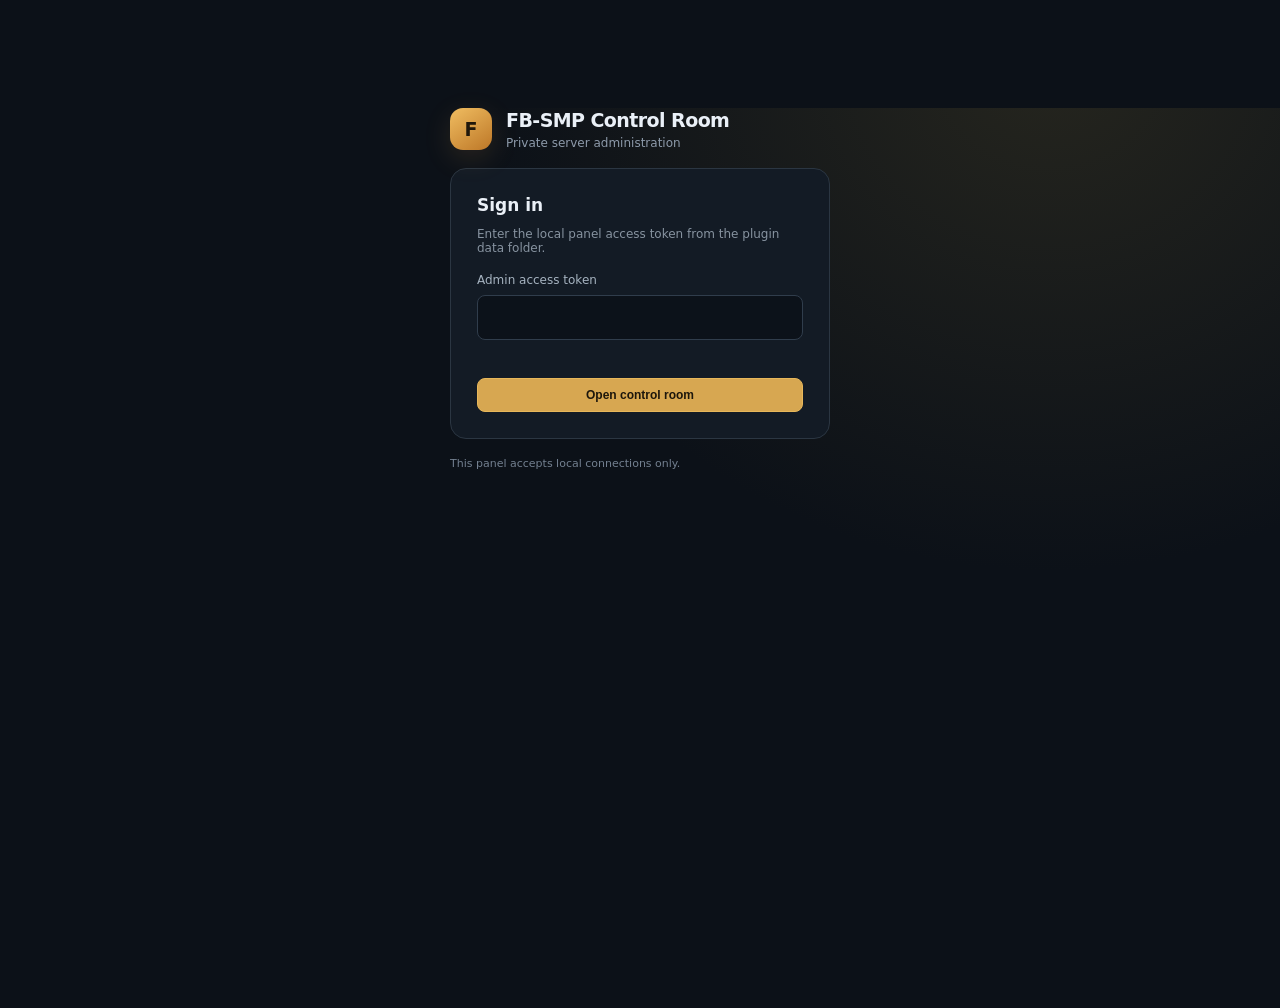
==== fbsmp-paper/src/main/resources/panel/index.html @ 99bdf86b "Initialize project structure and base module components Replit-Commit-Author: Agent" ====
<!doctype html>
<html lang="en">
  <head>
    <meta charset="utf-8">
    <meta name="viewport" content="width=device-width, initial-scale=1">
    <meta name="color-scheme" content="dark">
    <title>FB-SMP Control Room</title>
    <style>
      :root{font-family:Inter,ui-sans-serif,system-ui,-apple-system,BlinkMacSystemFont,"Segoe UI",sans-serif;color:#eaf0f7;background:#0c1118;font-synthesis:none;text-rendering:optimizeLegibility}
      *{box-sizing:border-box}body{margin:0;min-height:100vh;background:radial-gradient(ellipse at 82% -5%,#25251e 0,transparent 38%),#0c1118}
      .shell{max-width:1160px;margin:auto;padding:36px 24px}.top{display:flex;align-items:center;justify-content:space-between;border-bottom:1px solid #26313d;padding-bottom:24px;margin-bottom:30px}
      .brand{display:flex;gap:14px;align-items:center}.mark{width:42px;height:42px;border-radius:13px;background:linear-gradient(145deg,#f0bd61,#bd7727);display:grid;place-items:center;color:#20170b;font-weight:900;font-size:19px;box-shadow:0 8px 28px #e0a44b24}
      h1{font-size:19px;margin:0;letter-spacing:-.03em}.sub{font-size:12px;color:#8d9aaa;margin-top:5px}.status{font-size:12px;color:#79d2a1;display:flex;gap:8px;align-items:center}.dot{width:7px;height:7px;background:#4dc886;border-radius:50%;box-shadow:0 0 0 4px #4dc88622}
      .grid{display:grid;grid-template-columns:repeat(4,1fr);gap:14px}.metric,.panel{background:#131b25;border:1px solid #26313d;border-radius:14px}.metric{padding:19px}.metric span{display:block;color:#92a0af;font-size:12px}.metric strong{display:block;font-size:24px;margin-top:14px;letter-spacing:-.04em}.metric em{font-style:normal;font-size:11px;color:#d6a953;display:block;margin-top:6px}
      .panel{margin-top:18px;padding:20px}.panel-head{display:flex;align-items:center;justify-content:space-between;margin-bottom:16px}.panel h2{font-size:14px;margin:0}.muted{color:#8793a0;font-size:12px}.tabs{display:flex;gap:6px;flex-wrap:wrap}.tabs button,.button{border:1px solid #303d4c;background:#18222e;color:#bac6d3;padding:9px 12px;border-radius:8px;font-size:12px;cursor:pointer}.tabs button.active{color:#f3c875;border-color:#98743c;background:#312719}.button.primary{background:#d7a751;color:#1d170c;border-color:#e7b75a;font-weight:700}.button:hover,.tabs button:hover{filter:brightness(1.15)}
      table{width:100%;border-collapse:collapse;font-size:12px}th{color:#8896a5;text-align:left;font-weight:500;padding:10px;border-bottom:1px solid #2a3542}td{padding:12px 10px;border-bottom:1px solid #202a35;color:#dae1e8}td:last-child,th:last-child{text-align:right}.positive{color:#7fd3a5}.empty{text-align:center;color:#7f8d9c;padding:28px}.login-wrap{max-width:380px;margin:12vh auto}.login-box{padding:26px;background:#131b25;border:1px solid #2b3642;border-radius:16px}.login-box label{display:block;margin:18px 0 8px;color:#a6b3c0;font-size:12px}.login-box input{width:100%;background:#0c121a;color:white;border:1px solid #303d4c;border-radius:8px;padding:12px;font:inherit}.error{color:#f08a83;font-size:12px;min-height:18px;margin-top:10px}.hidden{display:none!important}.foot{color:#738090;font-size:11px;padding-top:18px}.action-row{display:flex;gap:8px}
      @media(max-width:760px){.grid{grid-template-columns:repeat(2,1fr)}.shell{padding:22px 14px}.metric strong{font-size:20px}}@media(max-width:420px){.grid{grid-template-columns:1fr 1fr;gap:8px}.metric{padding:14px}.top{align-items:flex-start}}
    </style>
  </head>
  <body>
    <main id="login" class="login-wrap">
      <div class="brand" style="margin-bottom:18px"><div class="mark">F</div><div><h1>FB-SMP Control Room</h1><div class="sub">Private server administration</div></div></div>
      <form id="login-form" class="login-box">
        <h2 style="margin:0;font-size:17px">Sign in</h2><p class="muted">Enter the local panel access token from the plugin data folder.</p>
        <label for="token">Admin access token</label><input id="token" type="password" autocomplete="current-password" required minlength="32">
        <div class="error" id="login-error"></div><button class="button primary" style="width:100%;margin-top:10px">Open control room</button>
      </form>
      <div class="foot">This panel accepts local connections only.</div>
    </main>
    <main id="app" class="shell hidden">
      <header class="top"><div class="brand"><div class="mark">F</div><div><h1>FB-SMP Control Room</h1><div class="sub" id="version">Paper survival network</div></div></div><div class="action-row"><span class="status"><i class="dot"></i> Backend online</span><button id="logout" class="button">Sign out</button></div></header>
      <section class="grid">
        <div class="metric"><span>Player records</span><strong id="players">—</strong><em>Persistent profiles</em></div>
        <div class="metric"><span>Currency in circulation</span><strong id="balance">—</strong><em>₣฿ economy total</em></div>
        <div class="metric"><span>Transactions</span><strong id="transactions-count">—</strong><em>Recorded economy events</em></div>
        <div class="metric"><span>Server time</span><strong id="time" style="font-size:17px">—</strong><em id="uptime">Paper backend</em></div>
      </section>
      <section class="panel">
        <div class="panel-head"><div><h2>Server records</h2><div class="muted" style="margin-top:5px">Read-only player and economy data</div></div><div class="action-row"><div class="tabs"><button id="tab-players" class="active">Player balances</button><button id="tab-transactions">Transactions</button></div><button id="backup" class="button primary">Create backup</button></div></div>
        <div id="table"></div>
      </section>
      <div class="foot">Admin HTTP service is bound to 127.0.0.1. Do not forward port 8765 to the public internet.</div>
    </main>
    <script>
      let csrfToken = "";
      let currentTab = "players";
      const $ = (id) => document.getElementById(id);
      async function api(path, options = {}) {
        const headers = { "Content-Type": "application/json", ...(options.headers || {}) };
        if (csrfToken) headers["X-CSRF-Token"] = csrfToken;
        const response = await fetch(path, { credentials: "same-origin", ...options, headers });
        const body = await response.json().catch(() => ({}));
        if (!response.ok) throw new Error(body.error || "Request failed");
        return body;
      }
      function showApp() { $("login").classList.add("hidden"); $("app").classList.remove("hidden"); refresh(); }
      async function restoreSession() {
        try { const session = await api("/api/session"); csrfToken = session.csrfToken; showApp(); }
        catch { $("login").classList.remove("hidden"); $("app").classList.add("hidden"); }
      }
      $("login-form").addEventListener("submit", async (event) => {
        event.preventDefault(); $("login-error").textContent = "";
        try { const result = await api("/api/login", { method:"POST", body:JSON.stringify({token:$("token").value}) }); csrfToken=result.csrfToken; $("token").value=""; showApp(); }
        catch (error) { $("login-error").textContent=error.message; }
      });
      $("logout").addEventListener("click", async () => { try { await api("/api/logout",{method:"POST",body:"{}"}); } finally { csrfToken=""; location.reload(); } });
      $("backup").addEventListener("click", async () => { try { const result=await api("/api/backup",{method:"POST",body:"{}"}); alert(result.message); } catch(error) { alert(error.message); } });
      $("tab-players").addEventListener("click",()=>selectTab("players"));
      $("tab-transactions").addEventListener("click",()=>selectTab("transactions"));
      function selectTab(tab) { currentTab=tab; $("tab-players").classList.toggle("active",tab==="players"); $("tab-transactions").classList.toggle("active",tab==="transactions"); loadTable(); }
      async function refresh() {
        try {
          const data=await api("/api/status");
          $("version").textContent="Paper "+data.version;
          $("players").textContent=Number(data.playerRecords).toLocaleString();
          $("balance").textContent=data.totalBalance;
          $("transactions-count").textContent=Number(data.transactionCount).toLocaleString();
          $("time").textContent=new Date(data.serverTime).toLocaleTimeString([], {hour:"2-digit",minute:"2-digit"});
          $("uptime").textContent="Server status: "+data.status;
          await loadTable();
        } catch(error) { if(error.message==="Sign in to continue.") restoreSession(); }
      }
      async function loadTable() {
        const root=$("table"); root.innerHTML='<div class="empty">Loading records…</div>';
        try {
          if(currentTab==="players") {
            const rows=await api("/api/players");
            root.innerHTML=rows.length?'<table><thead><tr><th>Player</th><th>Balance</th></tr></thead><tbody>'+rows.map(row=>'<tr><td>'+escapeHtml(row.name)+'</td><td class="positive">'+escapeHtml(row.formattedBalance)+'</td></tr>').join("")+'</tbody></table>':'<div class="empty">No player records yet.</div>';
          } else {
            const rows=await api("/api/transactions");
            root.innerHTML=rows.length?'<table><thead><tr><th>Type</th><th>Sender</th><th>Recipient</th><th>Amount</th><th>Time</th></tr></thead><tbody>'+rows.map(row=>'<tr><td>'+escapeHtml(row.type)+'</td><td>'+escapeHtml(row.senderUuid||"System")+'</td><td>'+escapeHtml(row.receiverUuid)+'</td><td class="positive">₣฿'+(row.amountMinor/100).toFixed(2)+'</td><td>'+new Date(row.createdAt).toLocaleString()+'</td></tr>').join("")+'</tbody></table>':'<div class="empty">No transactions recorded yet.</div>';
          }
        } catch(error) { root.innerHTML='<div class="empty">'+escapeHtml(error.message)+'</div>'; }
      }
      function escapeHtml(value) { return String(value).replace(/[&<>"']/g, character => ({"&":"&amp;","<":"&lt;",">":"&gt;",'"':"&quot;","'":"&#39;"}[character])); }
      restoreSession();
      setInterval(refresh, 30000);
    </script>
  </body>
</html>
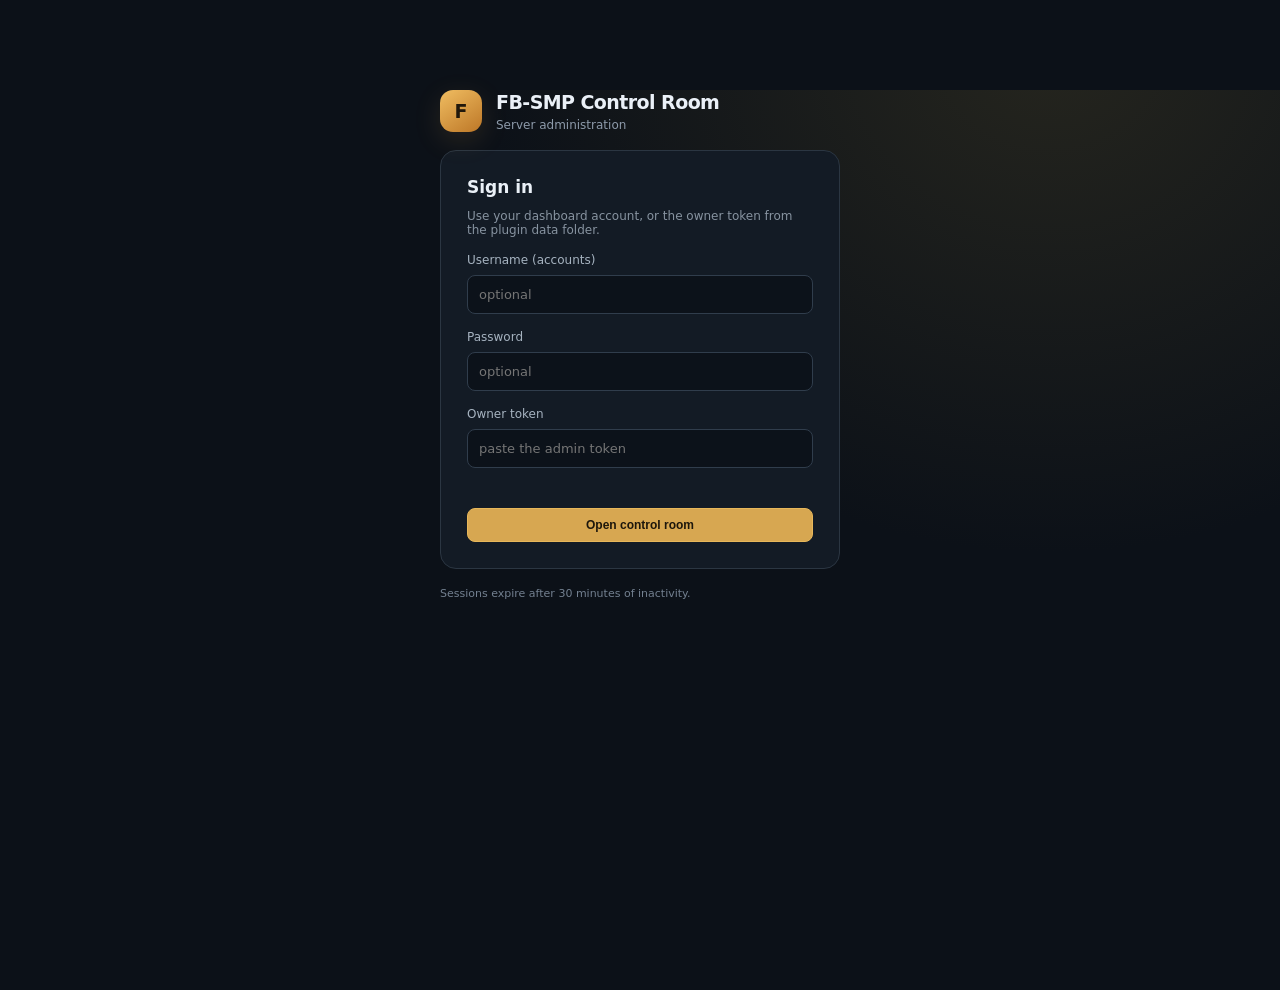
==== commit 01937287: "Add V5 admin dashboard (panel, RBAC, panel bridge) and uptime tooling - V5 additive migration: admin" ====
--- a/fbsmp-paper/src/main/resources/panel/index.html
+++ b/fbsmp-paper/src/main/resources/panel/index.html
@@ -2,99 +2,316 @@
 <html lang="en">
   <head>
     <meta charset="utf-8">
-    <meta name="viewport" content="width=device-width, initial-scale=1">
+    <meta name="viewport" content="width=device-width, initial-scale=1, viewport-fit=cover">
     <meta name="color-scheme" content="dark">
     <title>FB-SMP Control Room</title>
     <style>
       :root{font-family:Inter,ui-sans-serif,system-ui,-apple-system,BlinkMacSystemFont,"Segoe UI",sans-serif;color:#eaf0f7;background:#0c1118;font-synthesis:none;text-rendering:optimizeLegibility}
       *{box-sizing:border-box}body{margin:0;min-height:100vh;background:radial-gradient(ellipse at 82% -5%,#25251e 0,transparent 38%),#0c1118}
-      .shell{max-width:1160px;margin:auto;padding:36px 24px}.top{display:flex;align-items:center;justify-content:space-between;border-bottom:1px solid #26313d;padding-bottom:24px;margin-bottom:30px}
+      .shell{max-width:1180px;margin:auto;padding:28px 20px 60px}.top{display:flex;align-items:center;justify-content:space-between;gap:12px;border-bottom:1px solid #26313d;padding-bottom:20px;margin-bottom:22px;flex-wrap:wrap}
       .brand{display:flex;gap:14px;align-items:center}.mark{width:42px;height:42px;border-radius:13px;background:linear-gradient(145deg,#f0bd61,#bd7727);display:grid;place-items:center;color:#20170b;font-weight:900;font-size:19px;box-shadow:0 8px 28px #e0a44b24}
       h1{font-size:19px;margin:0;letter-spacing:-.03em}.sub{font-size:12px;color:#8d9aaa;margin-top:5px}.status{font-size:12px;color:#79d2a1;display:flex;gap:8px;align-items:center}.dot{width:7px;height:7px;background:#4dc886;border-radius:50%;box-shadow:0 0 0 4px #4dc88622}
-      .grid{display:grid;grid-template-columns:repeat(4,1fr);gap:14px}.metric,.panel{background:#131b25;border:1px solid #26313d;border-radius:14px}.metric{padding:19px}.metric span{display:block;color:#92a0af;font-size:12px}.metric strong{display:block;font-size:24px;margin-top:14px;letter-spacing:-.04em}.metric em{font-style:normal;font-size:11px;color:#d6a953;display:block;margin-top:6px}
-      .panel{margin-top:18px;padding:20px}.panel-head{display:flex;align-items:center;justify-content:space-between;margin-bottom:16px}.panel h2{font-size:14px;margin:0}.muted{color:#8793a0;font-size:12px}.tabs{display:flex;gap:6px;flex-wrap:wrap}.tabs button,.button{border:1px solid #303d4c;background:#18222e;color:#bac6d3;padding:9px 12px;border-radius:8px;font-size:12px;cursor:pointer}.tabs button.active{color:#f3c875;border-color:#98743c;background:#312719}.button.primary{background:#d7a751;color:#1d170c;border-color:#e7b75a;font-weight:700}.button:hover,.tabs button:hover{filter:brightness(1.15)}
-      table{width:100%;border-collapse:collapse;font-size:12px}th{color:#8896a5;text-align:left;font-weight:500;padding:10px;border-bottom:1px solid #2a3542}td{padding:12px 10px;border-bottom:1px solid #202a35;color:#dae1e8}td:last-child,th:last-child{text-align:right}.positive{color:#7fd3a5}.empty{text-align:center;color:#7f8d9c;padding:28px}.login-wrap{max-width:380px;margin:12vh auto}.login-box{padding:26px;background:#131b25;border:1px solid #2b3642;border-radius:16px}.login-box label{display:block;margin:18px 0 8px;color:#a6b3c0;font-size:12px}.login-box input{width:100%;background:#0c121a;color:white;border:1px solid #303d4c;border-radius:8px;padding:12px;font:inherit}.error{color:#f08a83;font-size:12px;min-height:18px;margin-top:10px}.hidden{display:none!important}.foot{color:#738090;font-size:11px;padding-top:18px}.action-row{display:flex;gap:8px}
-      @media(max-width:760px){.grid{grid-template-columns:repeat(2,1fr)}.shell{padding:22px 14px}.metric strong{font-size:20px}}@media(max-width:420px){.grid{grid-template-columns:1fr 1fr;gap:8px}.metric{padding:14px}.top{align-items:flex-start}}
+      .grid{display:grid;grid-template-columns:repeat(4,1fr);gap:14px}.metric,.panel{background:#131b25;border:1px solid #26313d;border-radius:14px}.metric{padding:18px}.metric span{display:block;color:#92a0af;font-size:12px}.metric strong{display:block;font-size:22px;margin-top:12px;letter-spacing:-.04em}.metric em{font-style:normal;font-size:11px;color:#d6a953;display:block;margin-top:6px}
+      .panel{margin-top:18px;padding:20px}.panel-head{display:flex;align-items:center;justify-content:space-between;gap:12px;margin-bottom:16px;flex-wrap:wrap}.panel h2{font-size:14px;margin:0}.muted{color:#8793a0;font-size:12px}
+      .nav{display:flex;gap:6px;flex-wrap:wrap}.nav button,.button{border:1px solid #303d4c;background:#18222e;color:#bac6d3;padding:9px 12px;border-radius:8px;font-size:12px;cursor:pointer}.nav button.active{color:#f3c875;border-color:#98743c;background:#312719}.button.primary{background:#d7a751;color:#1d170c;border-color:#e7b75a;font-weight:700}.button.danger{background:#7a2b28;border-color:#a4423d;color:#ffe1de}.button:hover,.nav button:hover{filter:brightness(1.15)}
+      table{width:100%;border-collapse:collapse;font-size:12px}th{color:#8896a5;text-align:left;font-weight:500;padding:10px;border-bottom:1px solid #2a3542}td{padding:11px 10px;border-bottom:1px solid #202a35;color:#dae1e8;vertical-align:top}td:last-child,th:last-child{text-align:right}
+      .positive{color:#7fd3a5}.negative{color:#f08a83}.empty{text-align:center;color:#7f8d9c;padding:28px}
+      .login-wrap{max-width:400px;margin:10vh auto}.login-box{padding:26px;background:#131b25;border:1px solid #2b3642;border-radius:16px}.login-box label{display:block;margin:16px 0 8px;color:#a6b3c0;font-size:12px}
+      input,select,textarea{width:100%;background:#0c121a;color:white;border:1px solid #303d4c;border-radius:8px;padding:11px;font:inherit;font-size:13px}
+      textarea{min-height:80px;resize:vertical}.error{color:#f08a83;font-size:12px;min-height:18px;margin-top:10px}.hidden{display:none!important}.foot{color:#738090;font-size:11px;padding-top:18px}
+      .action-row{display:flex;gap:8px;flex-wrap:wrap}.field{display:flex;flex-direction:column;gap:6px;margin-bottom:10px}.field label{font-size:11px;color:#a6b3c0}
+      .form-grid{display:grid;grid-template-columns:repeat(auto-fit,minmax(160px,1fr));gap:12px;align-items:end}.card{background:#101822;border:1px solid #223040;border-radius:12px;padding:16px;margin-bottom:14px}
+      .chip{display:inline-block;padding:2px 8px;border-radius:999px;font-size:11px;background:#22303f;color:#b9c7d6;margin-right:4px}.chip.good{background:#1c3a2b;color:#8fe0b0}.chip.bad{background:#3a1f1f;color:#f2a9a4}
+      .log{background:#080d13;border:1px solid #1d2733;border-radius:10px;padding:12px;font-family:ui-monospace,SFMono-Regular,Menlo,monospace;font-size:11.5px;line-height:1.6;max-height:420px;overflow:auto;white-space:pre-wrap;word-break:break-word}
+      @media(max-width:820px){.grid{grid-template-columns:repeat(2,1fr)}.shell{padding:20px 12px 60px}}@media(max-width:430px){.grid{grid-template-columns:1fr 1fr;gap:8px}.metric{padding:13px}.metric strong{font-size:18px}}
     </style>
   </head>
   <body>
     <main id="login" class="login-wrap">
-      <div class="brand" style="margin-bottom:18px"><div class="mark">F</div><div><h1>FB-SMP Control Room</h1><div class="sub">Private server administration</div></div></div>
+      <div class="brand" style="margin-bottom:18px"><div class="mark">F</div><div><h1>FB-SMP Control Room</h1><div class="sub">Server administration</div></div></div>
       <form id="login-form" class="login-box">
-        <h2 style="margin:0;font-size:17px">Sign in</h2><p class="muted">Enter the local panel access token from the plugin data folder.</p>
-        <label for="token">Admin access token</label><input id="token" type="password" autocomplete="current-password" required minlength="32">
-        <div class="error" id="login-error"></div><button class="button primary" style="width:100%;margin-top:10px">Open control room</button>
+        <h2 style="margin:0;font-size:17px">Sign in</h2><p class="muted">Use your dashboard account, or the owner token from the plugin data folder.</p>
+        <label for="username">Username (accounts)</label><input id="username" autocomplete="username" placeholder="optional">
+        <label for="password">Password</label><input id="password" type="password" autocomplete="current-password" placeholder="optional">
+        <label for="token">Owner token</label><input id="token" type="password" autocomplete="off" placeholder="paste the admin token">
+        <div class="error" id="login-error"></div><button class="button primary" style="width:100%;margin-top:12px">Open control room</button>
       </form>
-      <div class="foot">This panel accepts local connections only.</div>
+      <div class="foot">Sessions expire after 30 minutes of inactivity.</div>
     </main>
+
     <main id="app" class="shell hidden">
-      <header class="top"><div class="brand"><div class="mark">F</div><div><h1>FB-SMP Control Room</h1><div class="sub" id="version">Paper survival network</div></div></div><div class="action-row"><span class="status"><i class="dot"></i> Backend online</span><button id="logout" class="button">Sign out</button></div></header>
-      <section class="grid">
-        <div class="metric"><span>Player records</span><strong id="players">—</strong><em>Persistent profiles</em></div>
-        <div class="metric"><span>Currency in circulation</span><strong id="balance">—</strong><em>₣฿ economy total</em></div>
-        <div class="metric"><span>Transactions</span><strong id="transactions-count">—</strong><em>Recorded economy events</em></div>
-        <div class="metric"><span>Server time</span><strong id="time" style="font-size:17px">—</strong><em id="uptime">Paper backend</em></div>
+      <header class="top">
+        <div class="brand"><div class="mark">F</div><div><h1>FB-SMP Control Room</h1><div class="sub" id="version">Paper survival network</div></div></div>
+        <div class="action-row"><span class="status"><i class="dot"></i> <span id="who">—</span></span><button id="logout" class="button">Sign out</button></div>
+      </header>
+      <section class="grid" id="metrics"></section>
+      <section class="panel">
+        <div class="panel-head"><div class="nav" id="nav"></div><div class="action-row"><button id="refresh" class="button">Refresh</button></div></div>
+        <div id="view"></div>
       </section>
-      <section class="panel">
-        <div class="panel-head"><div><h2>Server records</h2><div class="muted" style="margin-top:5px">Read-only player and economy data</div></div><div class="action-row"><div class="tabs"><button id="tab-players" class="active">Player balances</button><button id="tab-transactions">Transactions</button></div><button id="backup" class="button primary">Create backup</button></div></div>
-        <div id="table"></div>
-      </section>
-      <div class="foot">Admin HTTP service is bound to 127.0.0.1. Do not forward port 8765 to the public internet.</div>
+      <div class="foot">Loopback admin service. Expose it publicly only through a TLS reverse proxy that rewrites the Host header.</div>
     </main>
+
     <script>
-      let csrfToken = "";
-      let currentTab = "players";
+      let csrf = "", perms = new Set(), role = "", user = "", tab = "overview", timer = null;
       const $ = (id) => document.getElementById(id);
+      const esc = (v) => String(v ?? "").replace(/[&<>"']/g, c => ({"&":"&amp;","<":"&lt;",">":"&gt;",'"':"&quot;","'":"&#39;"}[c]));
+      const money = (m) => "₣฿" + (Number(m) / 100).toFixed(2);
+      const dt = (ms) => Number(ms) > 0 ? new Date(Number(ms)).toLocaleString() : "—";
+      const can = (p) => perms.has(p);
+      const mem = {};
+      const promptOnce = (k, f) => Object.prototype.hasOwnProperty.call(mem, k) ? mem[k] : f;
+      const setPromptOnce = (k, v) => { mem[k] = v; };
+      const metric = (label, value) => '<div class="metric"><span>' + esc(label) + '</span><strong>' + esc(value) + '</strong></div>';
+      const field = (id, label, placeholder) => '<div class="field"><label>' + esc(label) + '</label><input id="' + id + '" placeholder="' + esc(placeholder) + '"></div>';
+
       async function api(path, options = {}) {
         const headers = { "Content-Type": "application/json", ...(options.headers || {}) };
-        if (csrfToken) headers["X-CSRF-Token"] = csrfToken;
-        const response = await fetch(path, { credentials: "same-origin", ...options, headers });
-        const body = await response.json().catch(() => ({}));
-        if (!response.ok) throw new Error(body.error || "Request failed");
+        if (csrf) headers["X-CSRF-Token"] = csrf;
+        const res = await fetch(path, { credentials: "same-origin", ...options, headers });
+        const body = await res.json().catch(() => ({}));
+        if (!res.ok) throw new Error(body.error || "Request failed");
         return body;
       }
-      function showApp() { $("login").classList.add("hidden"); $("app").classList.remove("hidden"); refresh(); }
-      async function restoreSession() {
-        try { const session = await api("/api/session"); csrfToken = session.csrfToken; showApp(); }
+      const post = (path, payload) => api(path, { method: "POST", body: JSON.stringify(payload || {}) });
+
+      function table(columns, rows) {
+        if (!rows || !rows.length) return '<div class="empty">No records found.</div>';
+        return '<table><thead><tr>' + columns.map(c => '<th>' + esc(c[0]) + '</th>').join("") +
+          '</tr></thead><tbody>' + rows.map(r => '<tr>' + columns.map(c => '<td>' + c[2](r) + '</td>').join("") + '</tr>').join("") + '</tbody></table>';
+      }
+
+      const TABS = [
+        ["overview","Overview","status.view"], ["players","Players","players.view"], ["economy","Economy","economy.view"],
+        ["moderation","Moderation","players.view"], ["shop","Shop","shop.view"], ["worlds","Worlds","worlds.manage"],
+        ["console","Console","console.send"], ["announce","Announce","announce.manage"], ["schedule","Scheduled","schedule.manage"],
+        ["backups","Backups","backups.manage"], ["config","Config","settings.manage"], ["admins","Admins","admins.manage"], ["audit","Audit","logs.view"]
+      ];
+
+      function buildNav() {
+        $("nav").innerHTML = TABS.filter(t => can(t[2])).map(t =>
+          '<button data-tab="' + t[0] + '" class="' + (t[0] === tab ? "active" : "") + '">' + t[1] + '</button>').join("");
+        $("nav").querySelectorAll("button").forEach(b => b.addEventListener("click", () => { tab = b.dataset.tab; buildNav(); render(); }));
+      }
+      function showApp() { $("login").classList.add("hidden"); $("app").classList.remove("hidden"); buildNav(); refreshAll(); if (timer) clearInterval(timer); timer = setInterval(refreshAll, 20000); }
+      async function restore() {
+        try { const s = await api("/api/session"); csrf = s.csrfToken; perms = new Set(s.permissions || []); role = s.role; user = s.username; $("who").textContent = s.username + " · " + s.role.toLowerCase(); showApp(); }
         catch { $("login").classList.remove("hidden"); $("app").classList.add("hidden"); }
       }
-      $("login-form").addEventListener("submit", async (event) => {
-        event.preventDefault(); $("login-error").textContent = "";
-        try { const result = await api("/api/login", { method:"POST", body:JSON.stringify({token:$("token").value}) }); csrfToken=result.csrfToken; $("token").value=""; showApp(); }
-        catch (error) { $("login-error").textContent=error.message; }
+
+      $("login-form").addEventListener("submit", async (e) => {
+        e.preventDefault(); $("login-error").textContent = "";
+        const payload = { token: $("token").value, username: $("username").value, password: $("password").value };
+        try {
+          const r = await api("/api/login", { method: "POST", body: JSON.stringify(payload) });
+          csrf = r.csrfToken; perms = new Set(r.permissions || []); role = r.role; user = r.username;
+          $("who").textContent = r.username + " · " + r.role.toLowerCase(); $("token").value = ""; $("password").value = ""; showApp();
+        } catch (err) { $("login-error").textContent = err.message; }
       });
-      $("logout").addEventListener("click", async () => { try { await api("/api/logout",{method:"POST",body:"{}"}); } finally { csrfToken=""; location.reload(); } });
-      $("backup").addEventListener("click", async () => { try { const result=await api("/api/backup",{method:"POST",body:"{}"}); alert(result.message); } catch(error) { alert(error.message); } });
-      $("tab-players").addEventListener("click",()=>selectTab("players"));
-      $("tab-transactions").addEventListener("click",()=>selectTab("transactions"));
-      function selectTab(tab) { currentTab=tab; $("tab-players").classList.toggle("active",tab==="players"); $("tab-transactions").classList.toggle("active",tab==="transactions"); loadTable(); }
-      async function refresh() {
+      $("logout").addEventListener("click", async () => { try { await post("/api/logout"); } finally { csrf = ""; perms = new Set(); location.reload(); } });
+      $("refresh").addEventListener("click", refreshAll);
+
+      async function refreshAll() {
         try {
-          const data=await api("/api/status");
-          $("version").textContent="Paper "+data.version;
-          $("players").textContent=Number(data.playerRecords).toLocaleString();
-          $("balance").textContent=data.totalBalance;
-          $("transactions-count").textContent=Number(data.transactionCount).toLocaleString();
-          $("time").textContent=new Date(data.serverTime).toLocaleTimeString([], {hour:"2-digit",minute:"2-digit"});
-          $("uptime").textContent="Server status: "+data.status;
-          await loadTable();
-        } catch(error) { if(error.message==="Sign in to continue.") restoreSession(); }
-      }
-      async function loadTable() {
-        const root=$("table"); root.innerHTML='<div class="empty">Loading records…</div>';
-        try {
-          if(currentTab==="players") {
-            const rows=await api("/api/players");
-            root.innerHTML=rows.length?'<table><thead><tr><th>Player</th><th>Balance</th></tr></thead><tbody>'+rows.map(row=>'<tr><td>'+escapeHtml(row.name)+'</td><td class="positive">'+escapeHtml(row.formattedBalance)+'</td></tr>').join("")+'</tbody></table>':'<div class="empty">No player records yet.</div>';
-          } else {
-            const rows=await api("/api/transactions");
-            root.innerHTML=rows.length?'<table><thead><tr><th>Type</th><th>Sender</th><th>Recipient</th><th>Amount</th><th>Time</th></tr></thead><tbody>'+rows.map(row=>'<tr><td>'+escapeHtml(row.type)+'</td><td>'+escapeHtml(row.senderUuid||"System")+'</td><td>'+escapeHtml(row.receiverUuid)+'</td><td class="positive">₣฿'+(row.amountMinor/100).toFixed(2)+'</td><td>'+new Date(row.createdAt).toLocaleString()+'</td></tr>').join("")+'</tbody></table>':'<div class="empty">No transactions recorded yet.</div>';
-          }
-        } catch(error) { root.innerHTML='<div class="empty">'+escapeHtml(error.message)+'</div>'; }
-      }
-      function escapeHtml(value) { return String(value).replace(/[&<>"']/g, character => ({"&":"&amp;","<":"&lt;",">":"&gt;",'"':"&quot;","'":"&#39;"}[character])); }
-      restoreSession();
-      setInterval(refresh, 30000);
+          const s = await api("/api/status");
+          $("version").textContent = "Paper " + s.version + " · MC " + s.minecraft;
+          const heap = Math.round(Number(s.heapUsedBytes) / 1048576), heapMax = Math.round(Number(s.heapMaxBytes) / 1048576);
+          const diskPct = Number(s.diskTotalBytes) > 0 ? Math.round((1 - Number(s.diskUsableBytes) / Number(s.diskTotalBytes)) * 100) : 0;
+          const tps = Number(s.tps), mspt = Number(s.mspt);
+          $("metrics").innerHTML = [
+            ["Players online", s.onlinePlayers + " / " + s.maximumPlayers, "Maintenance " + (s.maintenance ? "on" : "off")],
+            ["TPS", tps >= 0 ? tps.toFixed(1) : "n/a", "MSPT " + (mspt >= 0 ? mspt.toFixed(1) : "n/a")],
+            ["Records", Number(s.playerRecords).toLocaleString(), "Currency " + s.totalBalance],
+            ["Heap", heap + " MB", "of " + heapMax + " MB · disk " + diskPct + "%"]
+          ].map(m => '<div class="metric"><span>' + m[0] + '</span><strong>' + esc(m[1]) + '</strong><em>' + esc(m[2]) + '</em></div>').join("");
+          render();
+        } catch (err) { if (err.message === "Sign in to continue.") restore(); }
+      }
+
+      function render() {
+        const v = $("view");
+        const builders = { overview: viewOverview, players: viewPlayers, economy: viewEconomy, moderation: viewModeration, shop: viewShop, worlds: viewWorlds, console: viewConsole, announce: viewAnnounce, schedule: viewSchedule, backups: viewBackups, config: viewConfig, admins: viewAdmins, audit: viewAudit };
+        v.innerHTML = '<div class="empty">Loading…</div>';
+        (builders[tab] || (() => { v.innerHTML = '<div class="empty">Nothing here.</div>'; }))().catch(err => { v.innerHTML = '<div class="empty">' + esc(err.message) + '</div>'; });
+      }
+
+      async function viewOverview() {
+        const d = await api("/api/overview");
+        let html = '<div class="card"><h2 style="margin:0 0 10px">Online now</h2>' +
+          table([["Player",0,r=>esc(r.name)],["Edition",0,r=>'<span class="chip">'+esc(r.edition)+'</span>'],["World",0,r=>esc(r.world)],["UUID",0,r=>'<span class="muted">'+esc(r.uuid)+'</span>']], d.online) + '</div>';
+        html += '<div class="card"><h2 style="margin:0 0 10px">Recent audit</h2>' +
+          table([["Actor",0,r=>esc(r.actorName)],["Action",0,r=>esc(r.action)],["Target",0,r=>esc(r.target)],["When",0,r=>esc(dt(r.createdAt))]], d.recentAudit) + '</div>';
+        $("view").innerHTML = html;
+      }
+
+      async function viewPlayers() {
+        const q = promptOnce("players-q", "") || "";
+        const rows = await api("/api/players?q=" + encodeURIComponent(q));
+        let html = '<div class="form-grid"><div class="field"><label>Search</label><input id="pq" value="' + esc(q) + '" placeholder="name or UUID"></div>' +
+          '<div class="field"><button class="button" id="psearch">Search</button></div></div>';
+        html += table([["Player",0,r=>esc(r.name)],["Edition",0,r=>'<span class="chip">'+esc(r.edition)+'</span>'],["Balance",0,r=>'<span class="positive">'+money(r.balanceMinor)+'</span>'],["Status",0,r=>r.online?'<span class="chip good">online</span>':'<span class="chip">offline</span>'],["Last seen",0,r=>esc(dt(r.lastSeenAt))]], rows);
+        if (can("players.manage")) {
+          html += '<div class="card"><h2 style="margin:0 0 10px">Player actions</h2><div class="form-grid">' +
+            field("pa-name","Player name","") + field("pa-reason","Reason","") +
+            '<div class="field"><label>Action</label><select id="pa-action"><option>KICK</option><option>BAN</option><option>MUTE</option><option>UNBAN</option><option>UNMUTE</option><option>GAMEMODE</option><option>RESET</option></select></div>' +
+            field("pa-value","Value (game mode / RESET confirm)","") +
+            '<div class="field"><button class="button primary" id="pa-run">Apply</button></div></div><div class="muted" id="pa-msg"></div></div>';
+        }
+        $("view").innerHTML = html;
+        $("psearch").addEventListener("click", () => { setPromptOnce("players-q", $("pq").value); render(); });
+        if ($("pa-run")) $("pa-run").addEventListener("click", async () => {
+          try { const r = await post("/api/player", { player: $("pa-name").value, action: $("pa-action").value, reason: $("pa-reason").value, value: $("pa-value").value, confirm: $("pa-value").value }); $("pa-msg").textContent = r.message; }
+          catch (e) { $("pa-msg").textContent = e.message; }
+        });
+      }
+
+      async function viewEconomy() {
+        const d = await api("/api/economy");
+        let html = '<div class="grid" style="margin-bottom:14px">' +
+          metric("In circulation", d.inCirculation) + metric("Earned (grants)", d.earned) + metric("Spent (sinks)", d.spent) + metric("Auction volume", d.auctionVolume) + '</div>';
+        html += '<div class="card"><h2 style="margin:0 0 10px">Richest players</h2>' + table([["Player",0,r=>esc(r.name)],["Balance",0,r=>'<span class="positive">'+money(r.balanceMinor)+'</span>']], d.richest) + '</div>';
+        html += '<div class="card"><h2 style="margin:0 0 10px">Recent transactions</h2>' + table([["Type",0,r=>esc(r.type)],["Amount",0,r=>money(r.amountMinor)],["When",0,r=>esc(dt(r.createdAt))]], d.transactions) + '</div>';
+        if (can("economy.manage")) {
+          html += '<div class="card"><h2 style="margin:0 0 10px">Adjust balance</h2><div class="form-grid">' +
+            field("eco-player","Player","") + '<div class="field"><label>Action</label><select id="eco-action"><option>GIVE</option><option>TAKE</option><option>SET</option></select></div>' +
+            field("eco-amount","Amount (e.g. 250.00)","") + '<div class="field"><button class="button primary" id="eco-run">Apply</button></div></div><div class="muted" id="eco-msg"></div></div>';
+        }
+        $("view").innerHTML = html;
+        if ($("eco-run")) $("eco-run").addEventListener("click", async () => {
+          try { const r = await post("/api/economy", { player: $("eco-player").value, action: $("eco-action").value, amount: $("eco-amount").value }); $("eco-msg").textContent = r.message + " " + (r.balance || ""); }
+          catch (e) { $("eco-msg").textContent = e.message; }
+        });
+      }
+
+      async function viewModeration() {
+        const rows = await api("/api/moderation");
+        $("view").innerHTML = '<div class="card"><h2 style="margin:0 0 10px">Recent moderation records</h2>' +
+          table([["Player",0,r=>'<span class="muted">'+esc(r.player)+'</span>'],["Action",0,r=>'<span class="chip">'+esc(r.action)+'</span>'],["Reason",0,r=>esc(r.reason)],["Expires",0,r=>r.expiresAt?esc(dt(r.expiresAt)):'<span class="chip bad">permanent</span>'],["When",0,r=>esc(dt(r.createdAt))]], rows) + '</div>';
+      }
+
+      async function viewShop() {
+        const q = promptOnce("shop-q", "") || "";
+        const rows = await api("/api/prices?q=" + encodeURIComponent(q));
+        let html = '<div class="form-grid"><div class="field"><label>Search item</label><input id="sq" value="' + esc(q) + '"></div><div class="field"><button class="button" id="ssearch">Search</button></div></div>';
+        html += table([["Item",0,r=>esc(r.itemId)],["Buy",0,r=>r.buyMinor?money(r.buyMinor):'—'],["Sell",0,r=>r.sellMinor?money(r.sellMinor):'—'],["Category",0,r=>esc(r.category)],["State",0,r=>r.disabled?'<span class="chip bad">disabled</span>':'<span class="chip good">active</span>']], rows);
+        if (can("shop.manage")) {
+          html += '<div class="card"><h2 style="margin:0 0 10px">Edit price</h2><div class="form-grid">' +
+            field("sp-item","Item id","stone") + '<div class="field"><label>Action</label><select id="sp-action"><option>SET_BUY</option><option>SET_SELL</option><option>DISABLE</option><option>ENABLE</option><option>UNDO</option></select></div>' +
+            field("sp-value","Value","1.00") + '<div class="field"><button class="button primary" id="sp-run">Apply</button></div></div><div class="muted" id="sp-msg"></div></div>';
+        }
+        $("view").innerHTML = html;
+        $("ssearch").addEventListener("click", () => { setPromptOnce("shop-q", $("sq").value); render(); });
+        if ($("sp-run")) $("sp-run").addEventListener("click", async () => {
+          try { const r = await post("/api/price", { item: $("sp-item").value, action: $("sp-action").value, value: $("sp-value").value }); $("sp-msg").textContent = r.message; }
+          catch (e) { $("sp-msg").textContent = e.message; }
+        });
+      }
+
+      async function viewWorlds() {
+        const rows = await api("/api/worlds");
+        let html = table([["World",0,r=>esc(r.name)],["Env",0,r=>esc(r.environment)],["Players",0,r=>r.players],["Difficulty",0,r=>esc(r.difficulty)],["PVP",0,r=>r.pvp?"on":"off"],["Size",0,r=>r.sizeBytes>=0?(r.sizeBytes/1048576).toFixed(1)+" MB":"—"]], rows);
+        html += '<div class="card"><h2 style="margin:0 0 10px">World action</h2><div class="form-grid">' +
+          field("w-name","World","world") + '<div class="field"><label>Action</label><select id="w-action"><option>SAVE</option><option>DIFFICULTY</option><option>PVP</option><option>TIME</option><option>WEATHER</option></select></div>' +
+          field("w-value","Value","") + '<div class="field"><button class="button primary" id="w-run">Apply</button></div></div><div class="muted" id="w-msg"></div></div>';
+        $("view").innerHTML = html;
+        $("w-run").addEventListener("click", async () => {
+          try { const r = await post("/api/world", { world: $("w-name").value, action: $("w-action").value, value: $("w-value").value }); $("w-msg").textContent = r.message; }
+          catch (e) { $("w-msg").textContent = e.message; }
+        });
+      }
+
+      async function viewConsole() {
+        const d = await api("/api/console");
+        let html = '<div class="card"><h2 style="margin:0 0 10px">Server log (last ' + d.lines.length + ' lines)</h2><div class="log" id="logbox">' + esc(d.lines.join("\n")) + '</div></div>';
+        if (can("console.send")) {
+          html += '<div class="card"><h2 style="margin:0 0 10px">Run command</h2><div class="form-grid">' + field("c-cmd","Command (without /)","say Hello") + '<div class="field"><button class="button primary" id="c-run">Send</button></div></div><div class="muted" id="c-msg"></div></div>';
+          html += '<div class="card"><h2 style="margin:0 0 10px">Server control</h2><div class="action-row"><button class="button" id="sv-save">Save all</button><button class="button" id="sv-reload">Reload server</button><button class="button danger" id="sv-stop">Restart (graceful)</button></div><div class="muted" id="sv-msg" style="margin-top:8px"></div></div>';
+        }
+        $("view").innerHTML = html;
+        const box = $("logbox"); if (box) box.scrollTop = box.scrollHeight;
+        if ($("c-run")) $("c-run").addEventListener("click", async () => {
+          try { const r = await post("/api/console", { command: $("c-cmd").value }); $("c-msg").textContent = r.message; }
+          catch (e) { $("c-msg").textContent = e.message; }
+        });
+        const ctl = async (action) => { try { const r = await post("/api/server", { action }); $("sv-msg").textContent = r.message; } catch (e) { $("sv-msg").textContent = e.message; } };
+        if ($("sv-save")) $("sv-save").addEventListener("click", () => ctl("SAVE"));
+        if ($("sv-reload")) $("sv-reload").addEventListener("click", () => { if (confirm("Reload the server now?")) ctl("RELOAD"); });
+        if ($("sv-stop")) $("sv-stop").addEventListener("click", () => { if (confirm("Restart the server gracefully? Players will be disconnected briefly.")) ctl("STOP"); });
+      }
+
+      async function viewAnnounce() {
+        let html = '<div class="card"><h2 style="margin:0 0 10px">Queue announcement (delivered next tick)</h2><div class="form-grid">' +
+          field("an-msg","Message","Server restart in 5 minutes") + '<div class="field"><button class="button primary" id="an-run">Queue</button></div></div><div class="muted" id="an-out"></div></div>';
+        html += '<div class="card"><h2 style="margin:0 0 10px">Broadcast to chat now</h2><div class="form-grid">' + field("an-chat","Chat message","Welcome to FB-SMP") + '<div class="field"><button class="button" id="an-chat-run">Broadcast</button></div></div><div class="muted" id="an-chat-out"></div></div>';
+        $("view").innerHTML = html;
+        $("an-run").addEventListener("click", async () => { try { const r = await post("/api/announce", { message: $("an-msg").value }); $("an-out").textContent = r.message; } catch (e) { $("an-out").textContent = e.message; } });
+        $("an-chat-run").addEventListener("click", async () => { try { const r = await post("/api/server", { action: "BROADCAST", message: $("an-chat").value }); $("an-chat-out").textContent = r.message; } catch (e) { $("an-chat-out").textContent = e.message; } });
+      }
+
+      async function viewSchedule() {
+        const rows = await api("/api/tasks");
+        let html = table([["ID",0,r=>r.id],["Kind",0,r=>'<span class="chip">'+esc(r.kind)+'</span>'],["Payload",0,r=>esc(r.payload)],["Every (min)",0,r=>r.intervalMinutes],["Next",0,r=>esc(dt(r.nextRunAt))],["Runs",0,r=>r.runCount],["State",0,r=>r.enabled?'<span class="chip good">on</span>':'<span class="chip bad">off</span>']], rows);
+        html += '<div class="card"><h2 style="margin:0 0 10px">Create scheduled task</h2><div class="form-grid">' +
+          '<div class="field"><label>Kind</label><select id="t-kind"><option>ANNOUNCE</option><option>COMMAND</option></select></div>' +
+          field("t-payload","Payload (message or command)","") + field("t-interval","Interval minutes","60") +
+          '<div class="field"><button class="button primary" id="t-run">Create</button></div></div>';
+        html += '<div class="form-grid"><div class="field"><label>Task id</label><input id="t-id"></div><div class="field"><button class="button" id="t-on">Enable</button></div><div class="field"><button class="button" id="t-off">Disable</button></div><div class="field"><button class="button danger" id="t-del">Delete</button></div></div><div class="muted" id="t-msg"></div></div>';
+        $("view").innerHTML = html;
+        const run = async (body) => { try { const r = await post("/api/tasks", body); $("t-msg").textContent = r.message; render(); } catch (e) { $("t-msg").textContent = e.message; } };
+        $("t-run").addEventListener("click", () => run({ action: "CREATE", kind: $("t-kind").value, payload: $("t-payload").value, intervalMinutes: $("t-interval").value }));
+        $("t-on").addEventListener("click", () => run({ action: "TOGGLE", id: $("t-id").value, value: "true" }));
+        $("t-off").addEventListener("click", () => run({ action: "TOGGLE", id: $("t-id").value, value: "false" }));
+        $("t-del").addEventListener("click", () => { if (confirm("Delete this task?")) run({ action: "DELETE", id: $("t-id").value }); });
+      }
+
+      async function viewBackups() {
+        const rows = await api("/api/backups");
+        let html = '<div class="action-row" style="margin-bottom:12px"><button class="button primary" id="bk-run">Create backup</button><span class="muted" id="bk-msg"></span></div>';
+        html += table([["Backup",0,r=>esc(r.name)],["Size",0,r=>r.sizeBytes?(r.sizeBytes/1048576).toFixed(2)+" MB":"—"],["Created",0,r=>esc(dt(r.modifiedAt))]], rows);
+        $("view").innerHTML = html;
+        $("bk-run").addEventListener("click", async () => { try { const r = await post("/api/backup"); $("bk-msg").textContent = r.message; } catch (e) { $("bk-msg").textContent = e.message; } });
+      }
+
+      async function viewConfig() {
+        const d = await api("/api/config");
+        let html = '<div class="card"><h2 style="margin:0 0 10px">Read-only settings</h2>' +
+          table([["Setting",0,r=>esc(r[0])],["Value",0,r=>esc(r[1])]], Object.entries(d).map(([k,v])=>[k,v])) + '</div>';
+        html += '<div class="card"><h2 style="margin:0 0 10px">Dashboard settings</h2><div class="form-grid">' +
+          '<div class="field"><label>Setting</label><select id="cf-key"><option>timezone</option><option>maintenance</option><option>maintenance-message</option></select></div>' +
+          field("cf-val","Value","Asia/Kolkata") + '<div class="field"><button class="button primary" id="cf-run">Save</button></div></div><div class="muted" id="cf-msg"></div></div>';
+        $("view").innerHTML = html;
+        $("cf-run").addEventListener("click", async () => { try { const r = await post("/api/settings", { key: $("cf-key").value, value: $("cf-val").value }); $("cf-msg").textContent = r.message; } catch (e) { $("cf-msg").textContent = e.message; } });
+      }
+
+      async function viewAdmins() {
+        const rows = await api("/api/admins");
+        let html = table([["Username",0,r=>esc(r.username)],["Role",0,r=>'<span class="chip">'+esc(r.role)+'</span>'],["Last login",0,r=>esc(dt(r.lastLoginAt))],["Created",0,r=>esc(dt(r.createdAt))]], rows);
+        html += '<div class="card"><h2 style="margin:0 0 10px">Create account</h2><div class="form-grid">' +
+          field("ad-user","Username","") + field("ad-pass","Password (10+ chars)","") +
+          '<div class="field"><label>Role</label><select id="ad-role"><option>VIEWER</option><option>MODERATOR</option><option>ADMINISTRATOR</option><option>OWNER</option></select></div>' +
+          '<div class="field"><button class="button primary" id="ad-run">Create</button></div></div>';
+        html += '<div class="form-grid"><div class="field"><label>Account id</label><input id="ad-id"></div>' +
+          '<div class="field"><label>Role</label><select id="ad-role2"><option>VIEWER</option><option>MODERATOR</option><option>ADMINISTRATOR</option><option>OWNER</option></select></div>' +
+          field("ad-newpass","New password (optional)","") +
+          '<div class="field"><button class="button" id="ad-role-run">Set role</button></div><div class="field"><button class="button" id="ad-pass-run">Set password</button></div><div class="field"><button class="button danger" id="ad-del">Delete</button></div></div><div class="muted" id="ad-msg"></div></div>';
+        $("view").innerHTML = html;
+        const run = async (body) => { try { const r = await post("/api/admins", body); $("ad-msg").textContent = r.message; render(); } catch (e) { $("ad-msg").textContent = e.message; } };
+        $("ad-run").addEventListener("click", () => run({ action: "CREATE", username: $("ad-user").value, password: $("ad-pass").value, role: $("ad-role").value }));
+        $("ad-role-run").addEventListener("click", () => run({ action: "ROLE", id: $("ad-id").value, role: $("ad-role2").value }));
+        $("ad-pass-run").addEventListener("click", () => run({ action: "PASSWORD", id: $("ad-id").value, role: $("ad-role2").value, password: $("ad-newpass").value }));
+        $("ad-del").addEventListener("click", () => { if (confirm("Delete this account?")) run({ action: "DELETE", id: $("ad-id").value }); });
+      }
+
+      async function viewAudit() {
+        const [audit, logs] = await Promise.all([api("/api/audit"), api("/api/logs")]);
+        let html = '<div class="card"><h2 style="margin:0 0 10px">Admin audit trail</h2>' +
+          table([["Actor",0,r=>esc(r.actorName)],["Action",0,r=>esc(r.action)],["Target",0,r=>esc(r.target)],["Reason",0,r=>esc(r.reason)],["When",0,r=>esc(dt(r.createdAt))]], audit) + '</div>';
+        html += '<div class="card"><h2 style="margin:0 0 10px">Economy &amp; moderation events</h2>' +
+          table([["Type",0,r=>esc(r.type)],["Detail",0,r=>esc(r.detail)],["When",0,r=>esc(dt(r.createdAt))]], logs) + '</div>';
+        $("view").innerHTML = html;
+      }
+
+      restore();
     </script>
   </body>
-</html>+</html>
